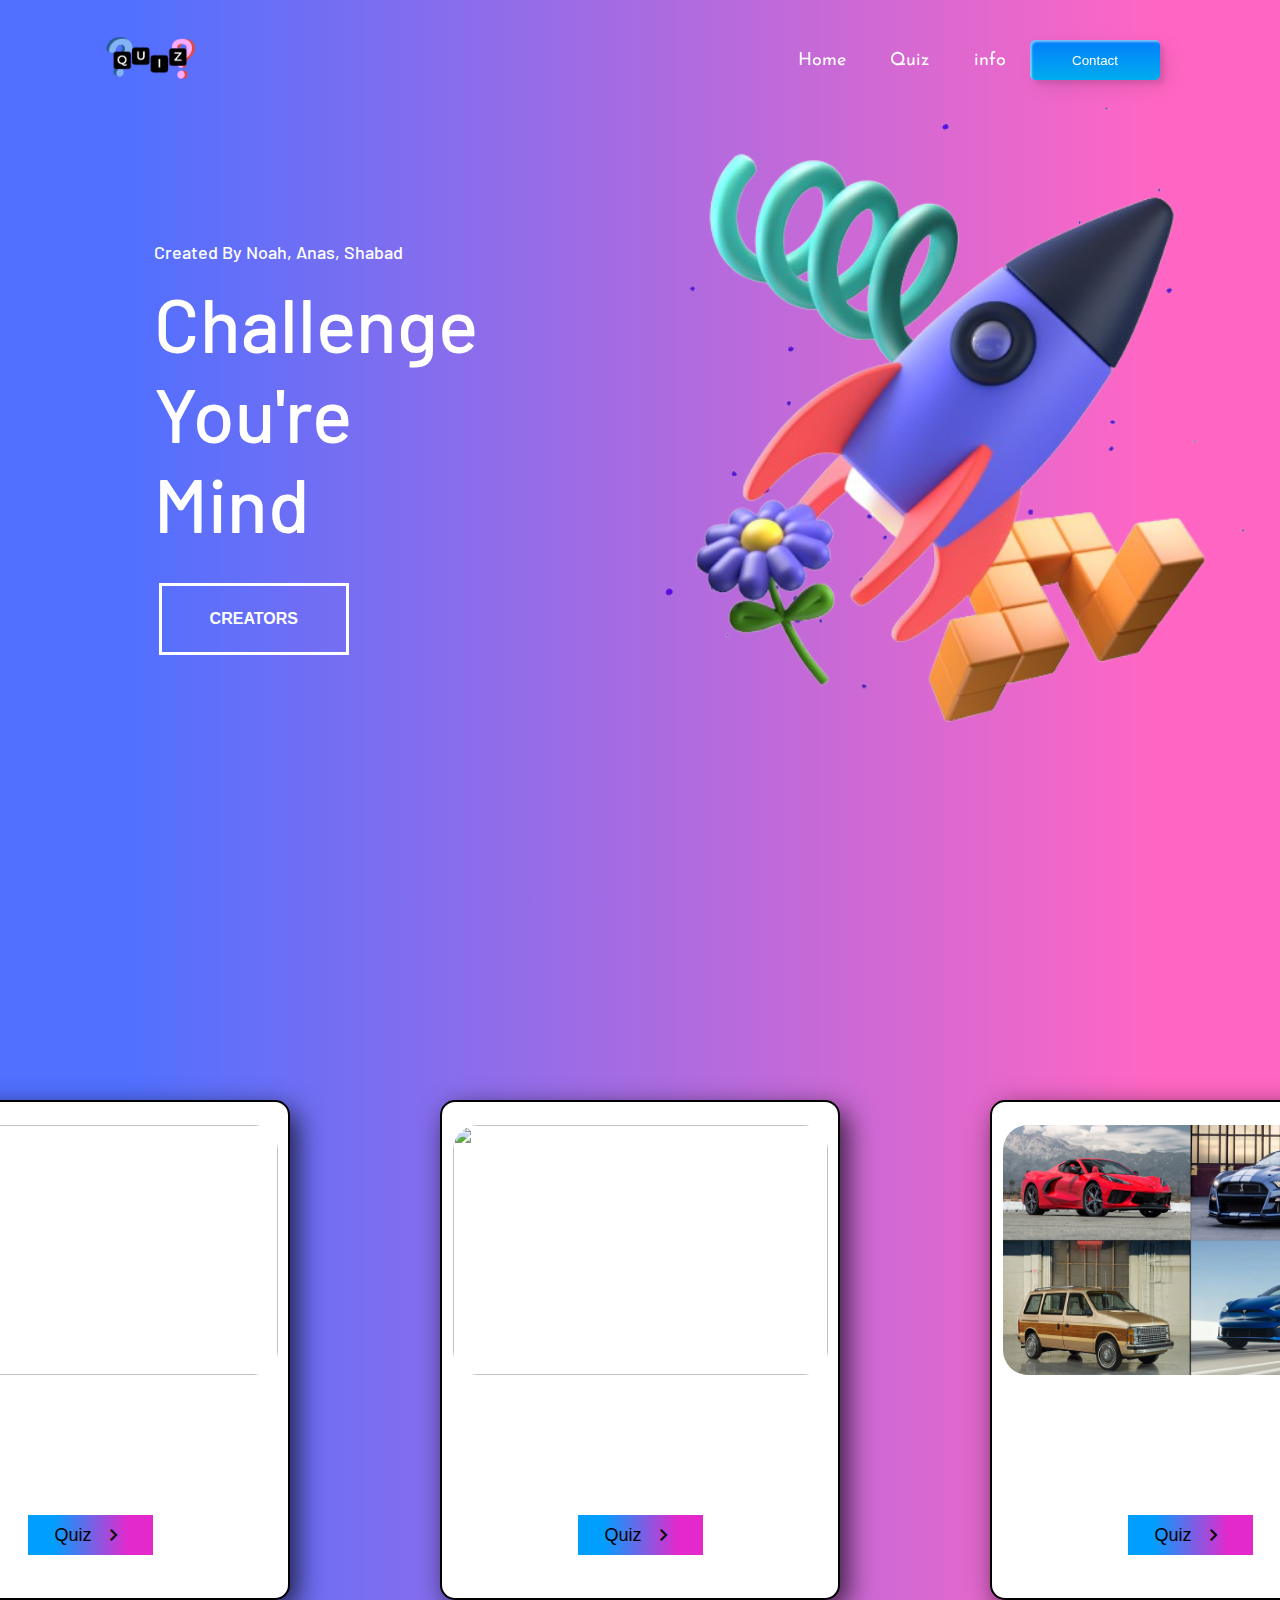
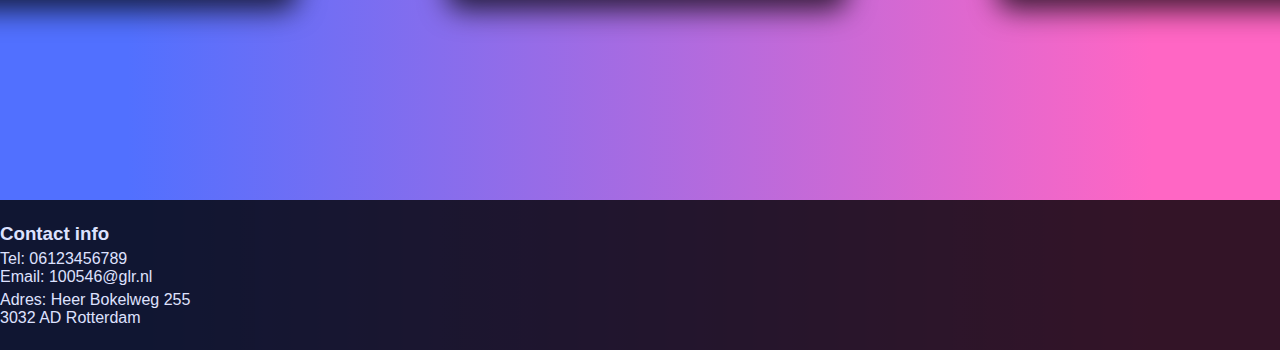
==== index.html @ a7d63692 "first commit" ====
<!DOCTYPE html>
<html lang="en">
<head>
    <meta charset="UTF-8">
    <meta http-equiv="X-UA-Compatible" content="IE=edge">
    <meta name="viewport" content="width=device-width, initial-scale=1.0">
    <title>Quiz</title>
    <link rel="stylesheet" href="styling/style.css">
    <link rel="stylesheet" href="https://fonts.googleapis.com/css2?family=Material+Symbols+Outlined:opsz,wght,FILL,GRAD@20..48,100..700,0..1,-50..200" />
</head>
<body>
    <header class="header">
        <img src="images/QuizLogo.png" alt="">
        <nav class="navbar">
          <a href="#">Home</a>
          <a href="#info">Quiz</a>
          <a href="#contact">info</a>
          <button onclick="redirectToInfo()" class="custom-btn btn-3"><span>Contact</span></button>
        </nav>
      </header>

      <section class="quiz-info">
        <div class="text">
          <h3>Created By Noah, Anas, Shabad</h3>
          <h1>Challenge You're<br> Mind</h1>
          <button class="button button6"><div id="b6">Creators</div></button>
        </div>
   
        <div class="rocket-png">
          <img src="images/HeaderIMG.png" alt="">
        </div>
        
      </section>


      <main id="info" >
        <div class="box">
          <div class="quiz-content">
            <img src="images/ItalianCARS.png" alt="">
            <button id="btn-quiz" class="btn" onclick="redirectToQuizIT() ">Quiz
              <span class="material-symbols-outlined">
                chevron_right
                </span>
            </button>
          </div>
          <div class="quiz-content">
            <img src="images/GermanCARS.png" alt="">
            <button id="btn-quiz" class="btn" onclick="redirectToQuizGER()">Quiz
              <span class="material-symbols-outlined">
                chevron_right
                </span>
            </button>
          </div>
          <div class="quiz-content">
            <img src="images/USA_cars.png" alt="">
            <button id="btn-quiz" class="btn" onclick="redirectToQuizUSA()">Quiz
              <span class="material-symbols-outlined">
                chevron_right
                </span>
            </button>
          </div>
        </div>
</main>


<footer id="contact">
  <div class="form">
     <h3>Contact info</h3>
  <p>Tel: 06123456789<br>
    Email: 100546@glr.nl<br></p>
    <p>Adres: Heer Bokelweg 255 <br>
       3032 AD Rotterdam </p>
  </div>
  

</footer>

<script defer src="/scripting/app.js"></script>
</body>
</html>
---- styling/style.css ----
@import url('https://fonts.googleapis.com/css2?family=Barlow:ital,wght@0,100;0,200;0,300;0,400;0,500;0,600;0,700;0,800;0,900;1,100;1,200;1,300;1,400;1,500;1,600;1,700;1,800;1,900&display=swap');
@import url('https://fonts.googleapis.com/css2?family=Barlow:ital,wght@0,100;0,200;0,300;0,400;0,500;0,600;0,700;0,800;0,900;1,100;1,200;1,300;1,400;1,500;1,600;1,700;1,800;1,900&family=Josefin+Sans:ital,wght@0,100..700;1,100..700&display=swap');

html {
  scroll-behavior: smooth;
}

* {
    margin: 0;
    padding: 0;
    box-sizing: border-box;
    font-family: 'Comfortaa', sans-serif;
  }
  
  body {
    width: auto 100%;
    height: 100vh;
    background: rgb(81,112,255);
    background: linear-gradient(90deg, rgba(81,112,255,1) 10%, rgba(255,102,196,1) 90%);
    scroll-behavior: smooth;
  }
  
  .header img {
    width: 100px;
    height: 100px;
    cursor: pointer;
  }

  .header {
    position: fixed;
    top: 0;
    left: 0;
    width: 100%;
    padding: 10px 100px;
    background-color: transparent;
    display: flex;
    justify-content: space-between;
    align-items: center;
    z-index: 100;
  }
  
  
  .navbar a {
    position: relative;
    font-size: 18px;
    color: #fff;
    text-decoration: none;
    font-weight: 400;
    margin-left: 40px;
    font-family: "Josefin Sans", sans-serif;
  }
  
  .navbar a::before {
    content: '';
    position: absolute;
    top: 100%;
    left: 0;
    width: 0;
    height: 2px;
    background-color: rgb(255, 0, 157);
    transition: .4s;
  }
  
  .navbar a:hover::before {
    width: 80%;
  }

  .rocket-png img {
    width: 600px;
    height: auto;
    
  }

.rocket-png {
    transform: translateX(20%);
    margin-top: -100px;
}

  .quiz-info {
    height: 100%;
    width: 100%;
    min-height: 100vh;
    position: relative;
    display: grid;
    grid-template-columns: repeat(2, 5fr);
    align-items: center;
    gap: 2rem;
  }
  
  section {
    padding: 0 12%; 
  }

  
  .text h3 {
    font-size: 18px;
    color: #fff;
    margin-bottom: 15px;
    font-family: "Barlow", sans-serif;
    font-weight: 500;
  }

  .text h1 {
    font-size: 75px;
    font-weight: 500;
    color: #fff;
    margin-bottom: 30px;
    font-family: "Barlow", sans-serif;
  }
  

.button6 {
	background: linear-gradient(60deg, transparent 50%, #fff 50%);
	background-size: 300%;
	background-position: 0 0;
	transition: background-position 0.25s, color 0.25s;
    cursor: pointer;
}

.button6:hover {
	background-position: 100% 0;
	color: rgb(81,112,255);
}

.button {
	background-color: transparent;
	border: 3px solid #fff;
	color: #fff;
	align-self: center;
	font-size: 1em;
	padding: 1.5em 3em;
	text-decoration: none;
	text-align: center;
	text-transform: uppercase;
	font-weight: 700;
	margin: 5px;
	cursor: pointer;
}

/* main text-info */

#info {
  width: 100%;
  height: 100vh;
  display: flex;
  justify-content: center;
}

.quiz-content {
  display: flex;
  justify-content: center;
  align-items: center;
  flex-direction: column;  
  width: 400px;
  height: 500px;
  border: 2px solid black;
  background-color: #fff;
  border-radius: 15px;
  -webkit-box-shadow: 7px 10px 28px 0px rgba(0,0,0,0.75);
  -moz-box-shadow: 7px 10px 28px 0px rgba(0,0,0,0.75);
  box-shadow: 7px 10px 28px 0px rgba(0,0,0,0.75);
}

#info .box {
  display: flex;
  justify-content: center;
  align-items: center;
  gap: 150px;
}

.quiz-content img {
  width: 375px;
  height: 250px;
  margin-bottom: 120px; /* Add margin to separate image from button */
  border-radius: 25px;
  cursor: pointer;
}

footer {
  width: 100%;
  height: 150px;
  background-color: #000;
  opacity: 80%;
}

#contact h3, p {
  color: #fff;
}

.form {
  display: flex;
  justify-content: center;
  gap: 5px;
  flex-direction: column;
  width: 200px;
  height: 150px;
}

/* button styling */

button {
  cursor: pointer;
}

#btn-quiz {
  width: 125px;
  height: 40px;
  display: flex;
  justify-content: center;
  align-items: center;
  font-size: 18px;
  position: relative; /* Add position relative for pseudo-elements */
  gap: 10px;
}


#btn-quiz.btn {
  line-height: 42px;
  padding: 0;
  border: none;
  background: rgb(0,159,255);
  background: linear-gradient(90deg, rgba(0,159,255,1) 20%, rgba(227,41,204,1) 80%);
}

#btn-quiz.btn:hover {
  color: #e329cc;
  background: transparent;
  box-shadow: none;
}

#btn-quiz.btn:before,
#btn-quiz.btn:after {
  content: '';
  position: absolute;
  top: 0;
  right: 0;
  height: 2px;
  width: 0;
  background: #009fff;
  box-shadow: -1px -1px 5px 0px #fff, 7px 7px 20px 0px #0003, 4px 4px 5px 0px #0002;
  transition: 400ms ease all;
}

#btn-quiz.btn:after {
  right: inherit;
  top: inherit;
  left: 0;
  bottom: 0;
}

#btn-quiz.btn:hover:before,
#btn-quiz.btn:hover:after {
  width: 100%;
  transition: 800ms ease all;
}

button {
  margin: 20px;
}
.custom-btn {
  width: 130px;
  height: 40px;
  color: #fff;
  border-radius: 5px;
  padding: 10px 25px;
  font-family: 'Lato', sans-serif;
  font-weight: 500;
  background: transparent;
  cursor: pointer;
  transition: all 0.3s ease;
  position: relative;
  display: inline-block;
   box-shadow:inset 2px 2px 2px 0px rgba(255,255,255,.5),
   7px 7px 20px 0px rgba(0,0,0,.1),
   4px 4px 5px 0px rgba(0,0,0,.1);
  outline: none;
}

.btn-3 {
  background: rgb(0,172,238);
background: linear-gradient(0deg, rgba(0,172,238,1) 0%, rgba(2,126,251,1) 100%);
  width: 130px;
  height: 40px;
  line-height: 42px;
  padding: 0;
  border: none;
  
}
.btn-3 span {
  position: relative;
  display: block;
  width: 100%;
  height: 100%;
}
.btn-3:before,
.btn-3:after {
  position: absolute;
  content: "";
  right: 0;
  top: 0;
   background: rgba(2,126,251,1);
  transition: all 0.3s ease;
}
.btn-3:before {
  height: 0%;
  width: 2px;
}
.btn-3:after {
  width: 0%;
  height: 2px;
}
.btn-3:hover{
   background: transparent;
  box-shadow: none;
}
.btn-3:hover:before {
  height: 100%;
}
.btn-3:hover:after {
  width: 100%;
}
.btn-3 span:hover{
   color: rgba(2,126,251,1);
}
.btn-3 span:before,
.btn-3 span:after {
  position: absolute;
  content: "";
  left: 0;
  bottom: 0;
   background: rgba(2,126,251,1);
  transition: all 0.3s ease;
}
.btn-3 span:before {
  width: 2px;
  height: 0%;
}
.btn-3 span:after {
  width: 0%;
  height: 2px;
}
.btn-3 span:hover:before {
  height: 100%;
}
.btn-3 span:hover:after {
  width: 100%;
}
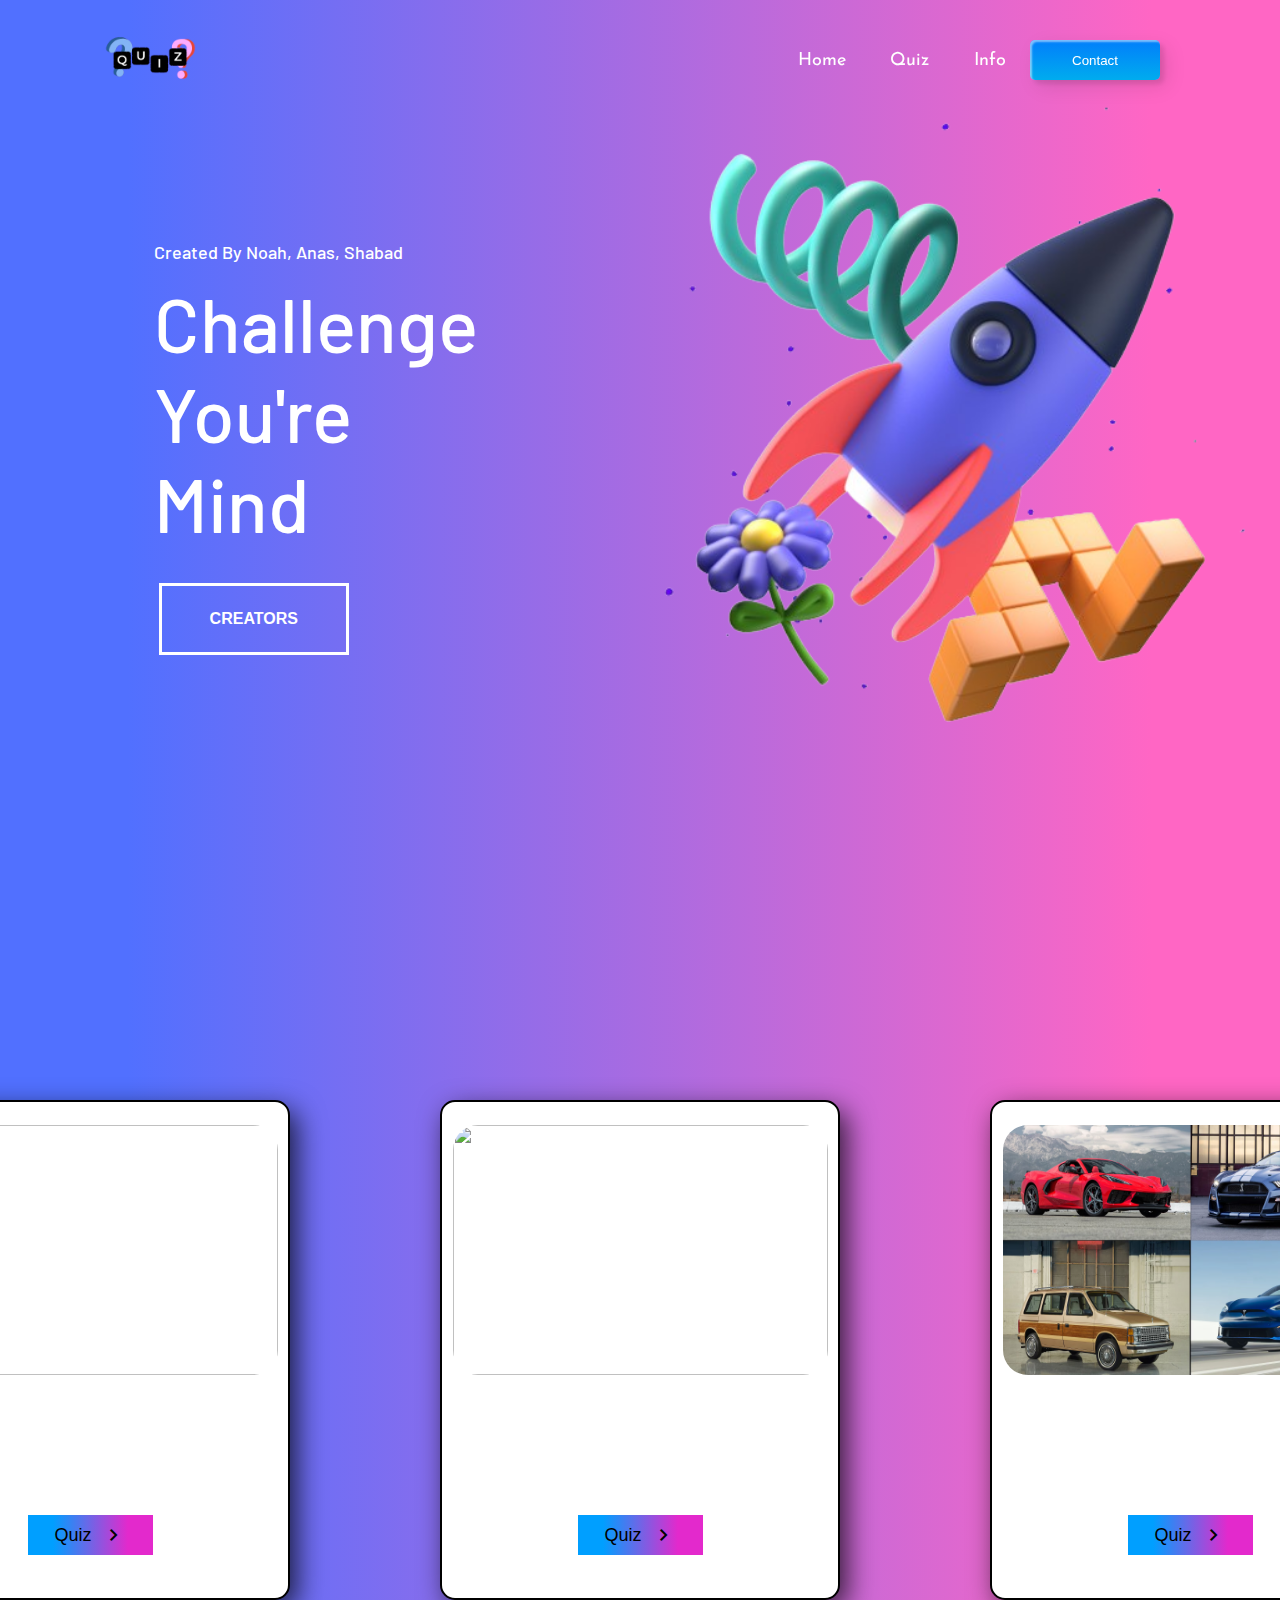
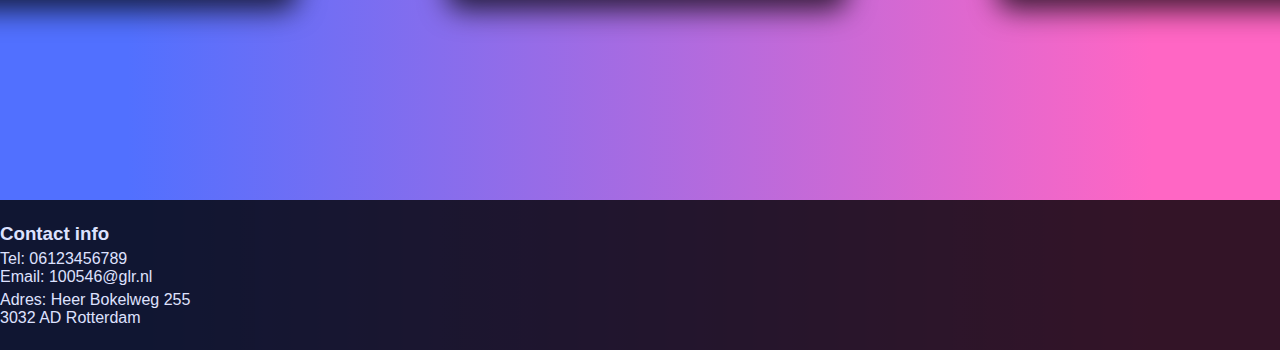
==== commit 0284a0d0: "Capitalized Info in navbar" ====
--- a/index.html
+++ b/index.html
@@ -14,7 +14,7 @@
         <nav class="navbar">
           <a href="#">Home</a>
           <a href="#info">Quiz</a>
-          <a href="#contact">info</a>
+          <a href="#contact">Info</a>
           <button onclick="redirectToInfo()" class="custom-btn btn-3"><span>Contact</span></button>
         </nav>
       </header>
